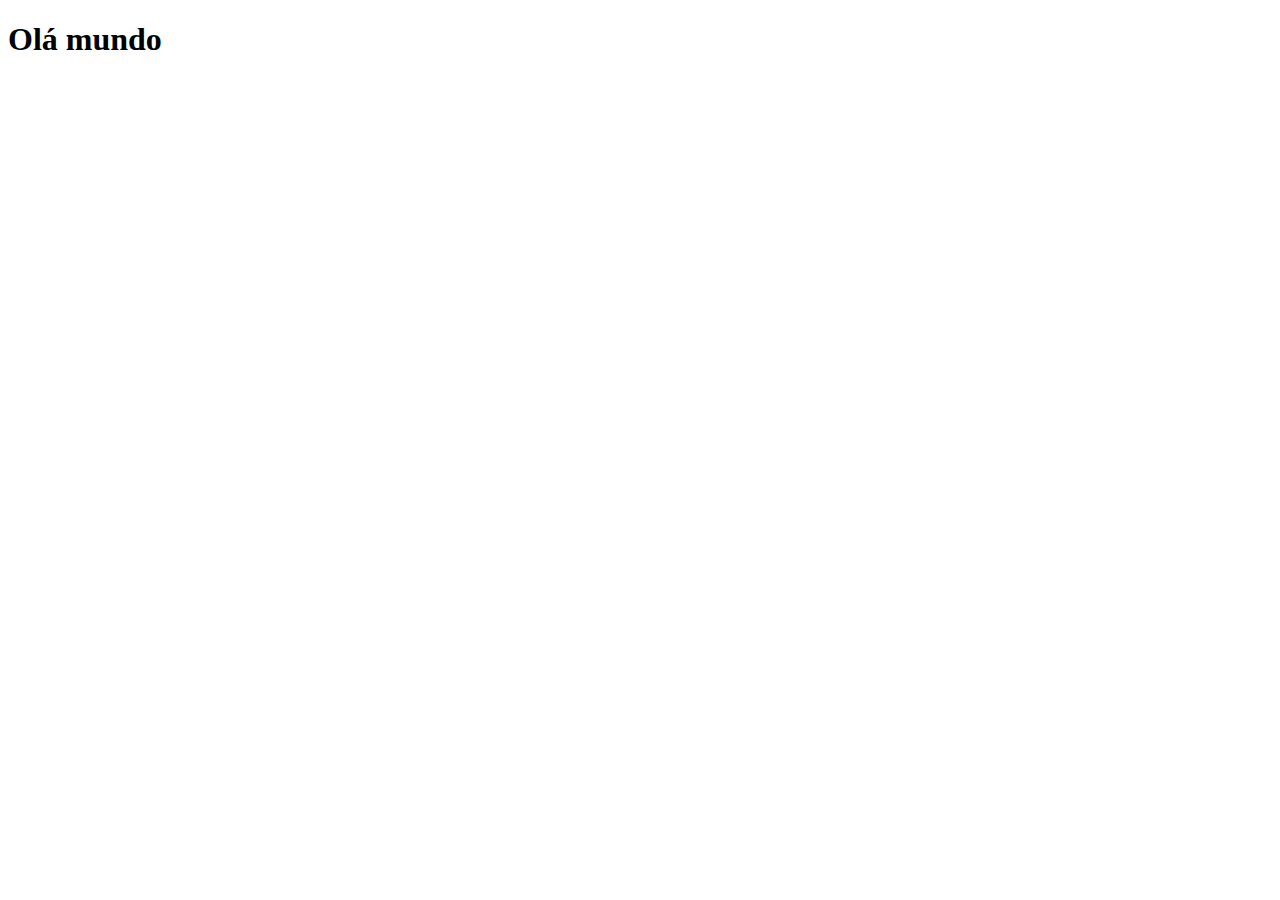
==== index.html @ a572cdb1 "Configurações padrões" ====
<!DOCTYPE html>
<html lang="pt-br">
<head>
    <meta charset="UTF-8">
    <meta name="viewport" content="width=device-width, initial-scale=1.0">
    <title>Projeto Social (Social Project)</title>
    <link rel="shortcut icon" href="favicon.ico" type="image/x-icon">
</head>
<body>
    <h1>Olá mundo</h1>
</body>
</html>
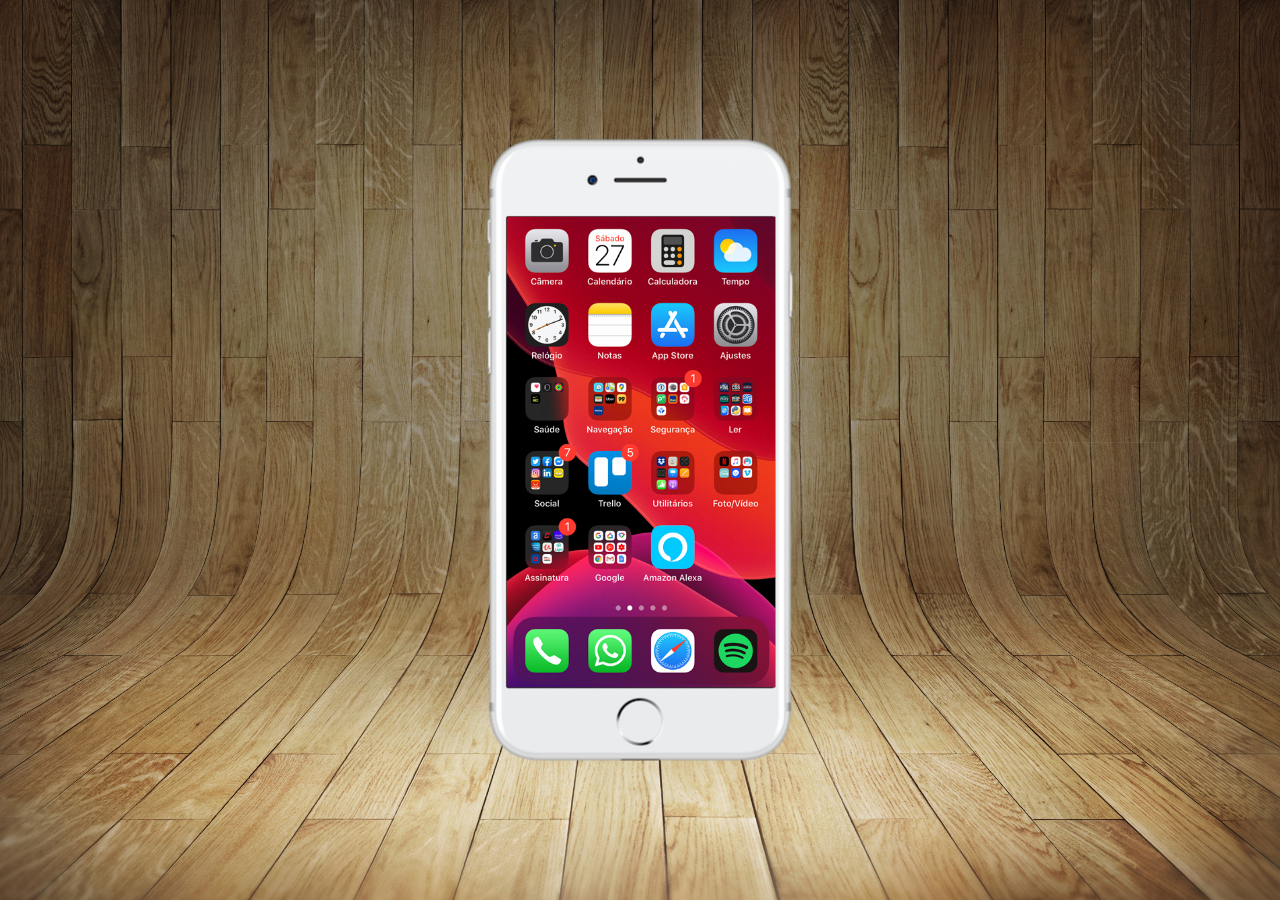
==== commit 4850b1a5: "Criação da Tela Home" ====
--- a/index.html
+++ b/index.html
@@ -5,8 +5,19 @@
     <meta name="viewport" content="width=device-width, initial-scale=1.0">
     <title>Projeto Social (Social Project)</title>
     <link rel="shortcut icon" href="favicon.ico" type="image/x-icon">
+    <link rel="stylesheet" href="_css/index.css">
+    <script src="_js/index.js"></script>
 </head>
 <body>
-    <h1>Olá mundo</h1>
+    <main>
+        <section id="telefone">
+            <iframe src="_frames/home.html" frameborder="0" id="tela" name="tela">
+                <h1>Navegador Incompativel!</h1>
+            </iframe>
+        </section>
+        <section id="redes-sociais">
+
+        </section>
+    </main>
 </body>
 </html>--- a/_css/index.css
+++ b/_css/index.css
@@ -0,0 +1,37 @@
+@charset "UTF-8";
+
+*{
+    margin: 0px;
+    padding: 0px;
+    font-family: Arial, Helvetica, sans-serif;
+}
+html, body{
+    height: 100vh;
+    width: 100vw;
+    background-color: black;
+}
+body{
+    background: url("../imagens/fundo-madeira.jpg")  no-repeat top center;
+    background-size: cover;
+    background-attachment: fixed;
+}
+main{
+    position: relative;
+    height: 100vh;
+}
+section#telefone{
+    position: absolute;
+    top: 50%;
+    left: 50%;
+    transform: translate(-50%, -50%);
+    height: 627px;
+    width: 311px;
+    background: url("../imagens/frame-iphone.png") no-repeat;
+}
+iframe#tela{
+    position: relative;
+    top: 80px;
+    left: 22px;
+    width: 269px;
+    height: 471px;
+}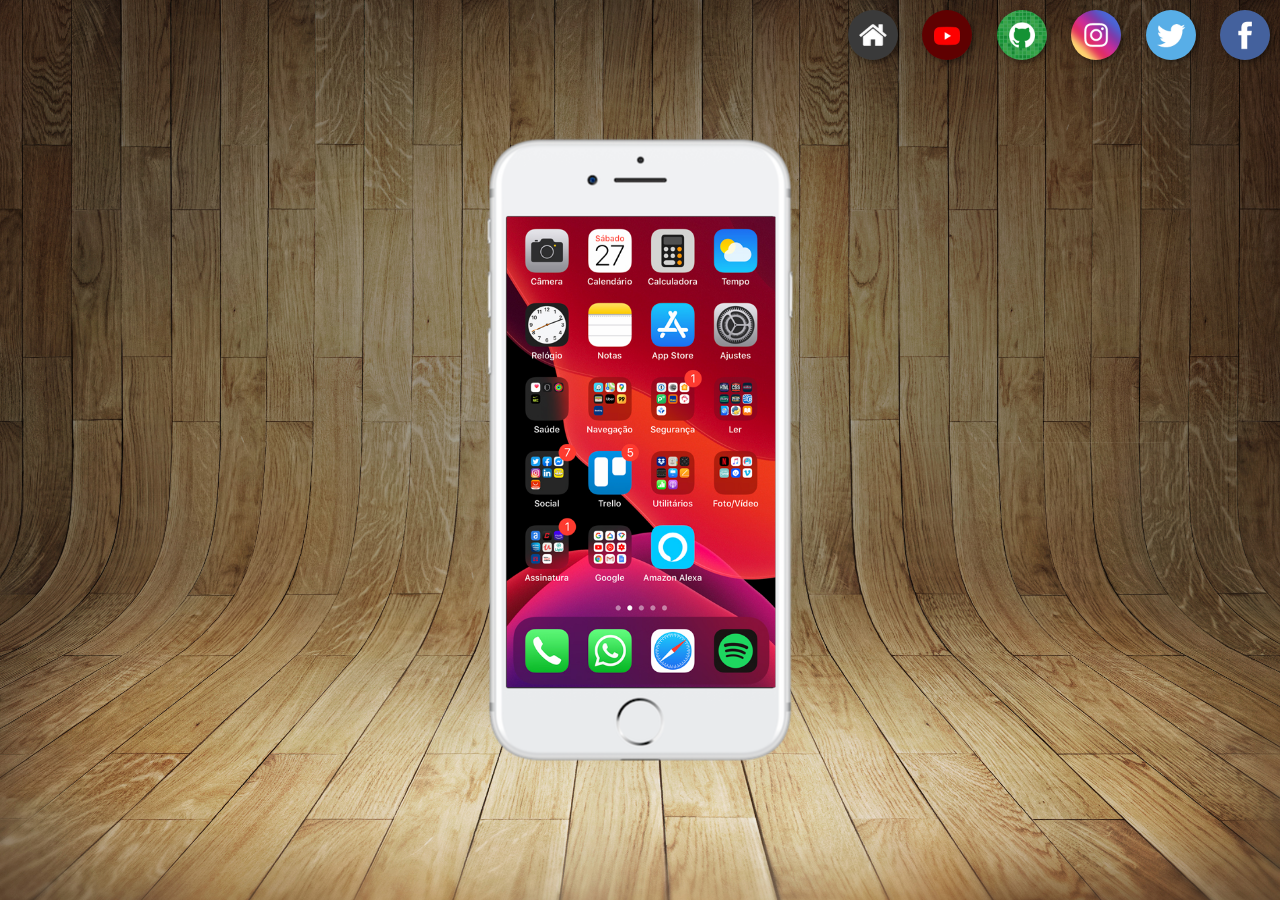
==== commit 9b2dbbe7: "Configurando o celular e os botões" ====
--- a/index.html
+++ b/index.html
@@ -16,7 +16,12 @@
             </iframe>
         </section>
         <section id="redes-sociais">
-
+            <a href="#" target="tela"><img src="imagens/logo-home.jpg" alt=""></a>
+            <a href="#" target="tela"><img src="imagens/logo-youtube.jpg" alt=""></a>
+            <a href="#" target="tela"><img src="imagens/logo-github.jpg" alt=""></a>
+            <a href="#" target="tela"><img src="imagens/logo-instagram.jpg" alt=""></a>
+            <a href="#" target="tela"><img src="imagens/logo-twitter.jpg" alt=""></a>
+            <a href="#" target="tela"><img src="imagens/logo-facebook.jpg" alt=""></a>
         </section>
     </main>
 </body>
--- a/_css/index.css
+++ b/_css/index.css
@@ -4,6 +4,7 @@
     margin: 0px;
     padding: 0px;
     font-family: Arial, Helvetica, sans-serif;
+    box-sizing: border-box;
 }
 html, body{
     height: 100vh;
@@ -18,6 +19,7 @@
 main{
     position: relative;
     height: 100vh;
+    width: 100vw;
 }
 section#telefone{
     position: absolute;
@@ -34,4 +36,21 @@
     left: 22px;
     width: 269px;
     height: 471px;
+}
+section#redes-sociais{
+    text-align: right;
+}
+section#redes-sociais img{
+    width: 50px;
+    margin: 10px;
+    border-radius: 50%;
+    box-shadow: 2px 2px 5px rgba(0, 0, 0, 0.438);
+    box-sizing: border-box;
+
+}
+section#redes-sociais img:hover{
+    border: 2px solid rgba(255, 255, 255, 0.61);
+    transition: transform 1s;
+    transform: translate(-3px, -3px);
+    opacity: 1;
 }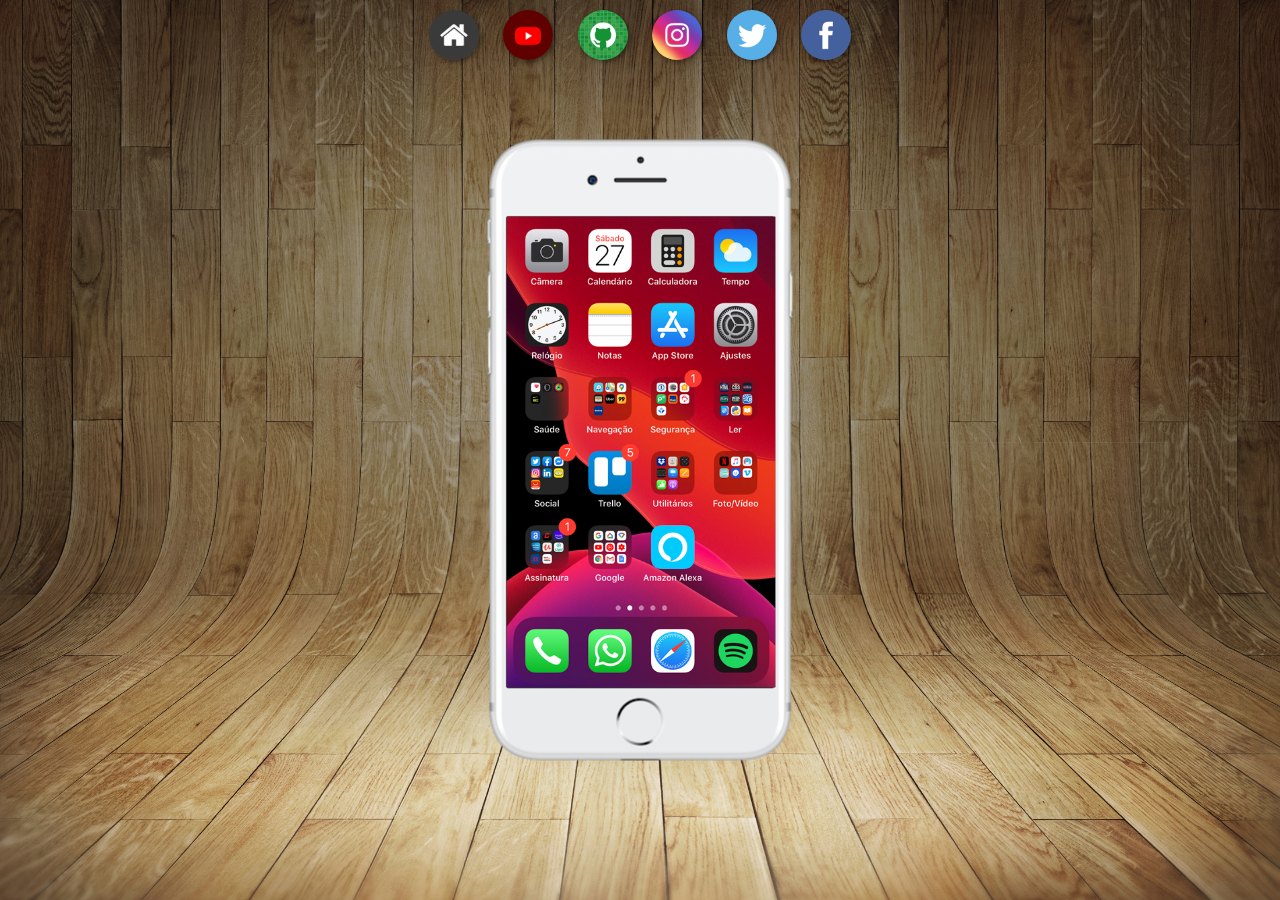
==== commit 328425fa: "Projeto Finalizado" ====
--- a/index.html
+++ b/index.html
@@ -16,12 +16,12 @@
             </iframe>
         </section>
         <section id="redes-sociais">
-            <a href="#" target="tela"><img src="imagens/logo-home.jpg" alt=""></a>
-            <a href="#" target="tela"><img src="imagens/logo-youtube.jpg" alt=""></a>
-            <a href="#" target="tela"><img src="imagens/logo-github.jpg" alt=""></a>
-            <a href="#" target="tela"><img src="imagens/logo-instagram.jpg" alt=""></a>
-            <a href="#" target="tela"><img src="imagens/logo-twitter.jpg" alt=""></a>
-            <a href="#" target="tela"><img src="imagens/logo-facebook.jpg" alt=""></a>
+            <a href="_frames/home.html" target="tela" id=""><img id="home" src="imagens/logo-home.jpg" alt=""></a>
+            <a href="_frames/youtube.html" target="tela" ><img src="imagens/logo-youtube.jpg" alt="" id="youtube"></a>
+            <a href="_frames/github.html" target="tela"><img src="imagens/logo-github.jpg" alt="" id="github"></a>
+            <a href="_frames/instagram.html" target="tela"><img src="imagens/logo-instagram.jpg" alt="" id="instagram"></a>
+            <a href="_frames/twitter.html" target="tela"><img src="imagens/logo-twitter.jpg" alt="" id="twitter"></a>
+            <a href="_frames/facebook.html" target="tela"><img src="imagens/logo-facebook.jpg" alt="" id="facebook"></a>
         </section>
     </main>
 </body>
--- a/_css/index.css
+++ b/_css/index.css
@@ -38,7 +38,7 @@
     height: 471px;
 }
 section#redes-sociais{
-    text-align: right;
+    text-align: center;
 }
 section#redes-sociais img{
     width: 50px;
@@ -53,4 +53,66 @@
     transition: transform 1s;
     transform: translate(-3px, -3px);
     opacity: 1;
-}+}
+/* }
+section#telefone{
+    position: absolute;
+    top: 50%;
+    left: 50%;
+    transform: translate(-50%, -50%);
+    height: 627px;
+    width: 311px;
+    background: url("../imagens/frame-iphone.png") no-repeat;
+}
+section#telefone img#home{
+    background-color: white;
+    position: absolute;
+    top: 549px;
+    left: 122px;
+    width: 50px;
+    margin: 10px;
+    border-radius: 50%;
+    box-shadow: 2px 2px 5px rgba(0, 0, 0, 0.438);
+    box-sizing: border-box;
+}
+section#telefone img#youtube{
+    position: absolute;
+    top: 480px;
+    left: 30px;
+    width: 50px;
+    height: 50px;
+    margin: 10px;
+    border-radius: 25%;
+}
+section#telefone img#github{
+    position: absolute;
+    top: 480px;
+    left: 90px;
+    width: 50px;
+    margin: 10px;
+    border-radius: 25%;
+}
+section#telefone img#instagram{
+    position: absolute;
+    top: 480px;
+    left: 155px;
+    width: 50px;
+    margin: 10px;
+    border-radius: 25%;
+}
+section#telefone img#twitter{
+    position: absolute;
+    top: 480px;
+    left: 220px;
+    margin: 10px;
+    width: 50px;
+    border-radius: 25%;
+}
+section#telefone img#facebook{
+    position: absolute;
+    top: px;
+    left: 0px;
+    margin: 10px;
+    width: 50px;
+    border-radius: 25%;
+} */
